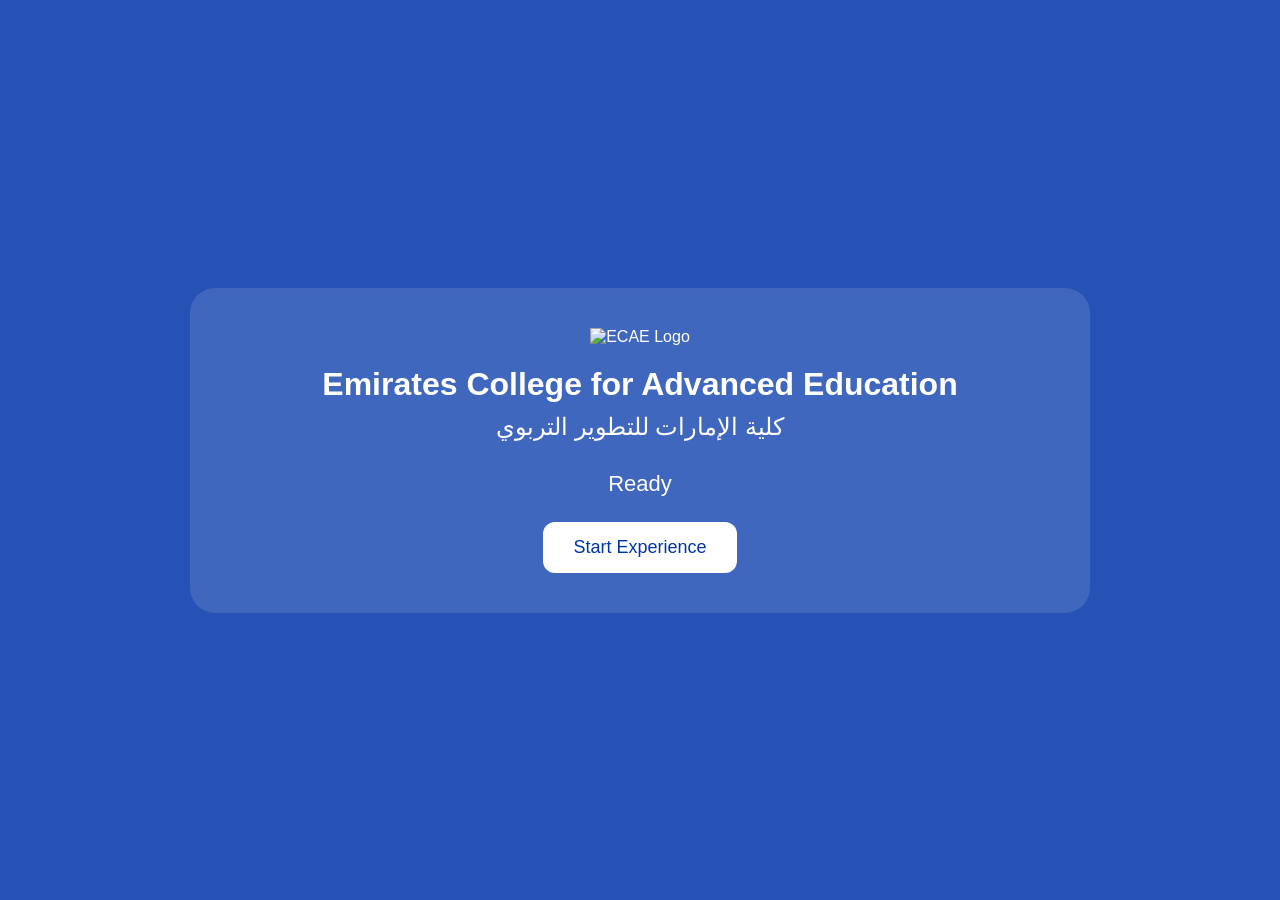
==== index.html @ dd0af445 "Update index.html" ====
<!DOCTYPE html>
<html lang="en">
<head>
<meta charset="UTF-8">
<meta name="viewport" content="width=device-width, initial-scale=1.0">

<title>ECAE Welcome Screen</title>

<link rel="stylesheet" href="style.css">
<script src="https://cdn.jsdelivr.net/npm/@tensorflow/tfjs"></script>
<script src="https://cdn.jsdelivr.net/npm/@tensorflow-models/blazeface"></script>
</head>

<body>

<div class="overlay">

    <div class="card">

        <img src="logo.png" class="logo" alt="ECAE Logo">

        <h1>Emirates College for Advanced Education</h1>

        <h2>كلية الإمارات للتطوير التربوي</h2>

        <div id="status">
            Ready
        </div>
        
        <button id="startBtn">
            Start Experience
        </button>


        <video
            id="video"
            autoplay
            playsinline
            muted>
        </video>

    </div>

</div>

<script src="script.js"></script>
</body>
</html>
---- style.css ----
*{
    margin:0;
    padding:0;
    box-sizing:border-box;
}

body{
    min-height:100vh;
    display:flex;
    justify-content:center;
    align-items:center;
    font-family:Segoe UI,sans-serif;

    background:
    linear-gradient(
    rgba(0,52,168,0.85),
    rgba(0,52,168,0.85)),
    url("https://images.unsplash.com/photo-1522202176988-66273c2fd55f");

    background-size:cover;
    background-position:center;

    color:white;
}

.overlay{
    width:100%;
    display:flex;
    justify-content:center;
    align-items:center;
}

.card{
    text-align:center;
    background:rgba(255,255,255,0.12);
    backdrop-filter:blur(10px);

    padding:40px;
    border-radius:25px;

    width:90%;
    max-width:900px;
}

.logo{
    width:180px;
    margin-bottom:20px;
}

h1{
    margin-bottom:10px;
}

h2{
    margin-bottom:30px;
    font-weight:normal;
}

#status{
    font-size:22px;
    margin-bottom:25px;
}

#message{
    min-height:100px;
    font-size:36px;
    font-weight:bold;
    color:#FFD700;
}

#startBtn{
    padding:15px 30px;
    border:none;
    border-radius:12px;
    background:white;
    color:#0034A8;
    font-size:18px;
    cursor:pointer;
}

#startBtn:hover{
    background:#f3f3f3;
}

video{
    position:absolute;
    left:-9999px;
    width:1px;
    height:1px;
}
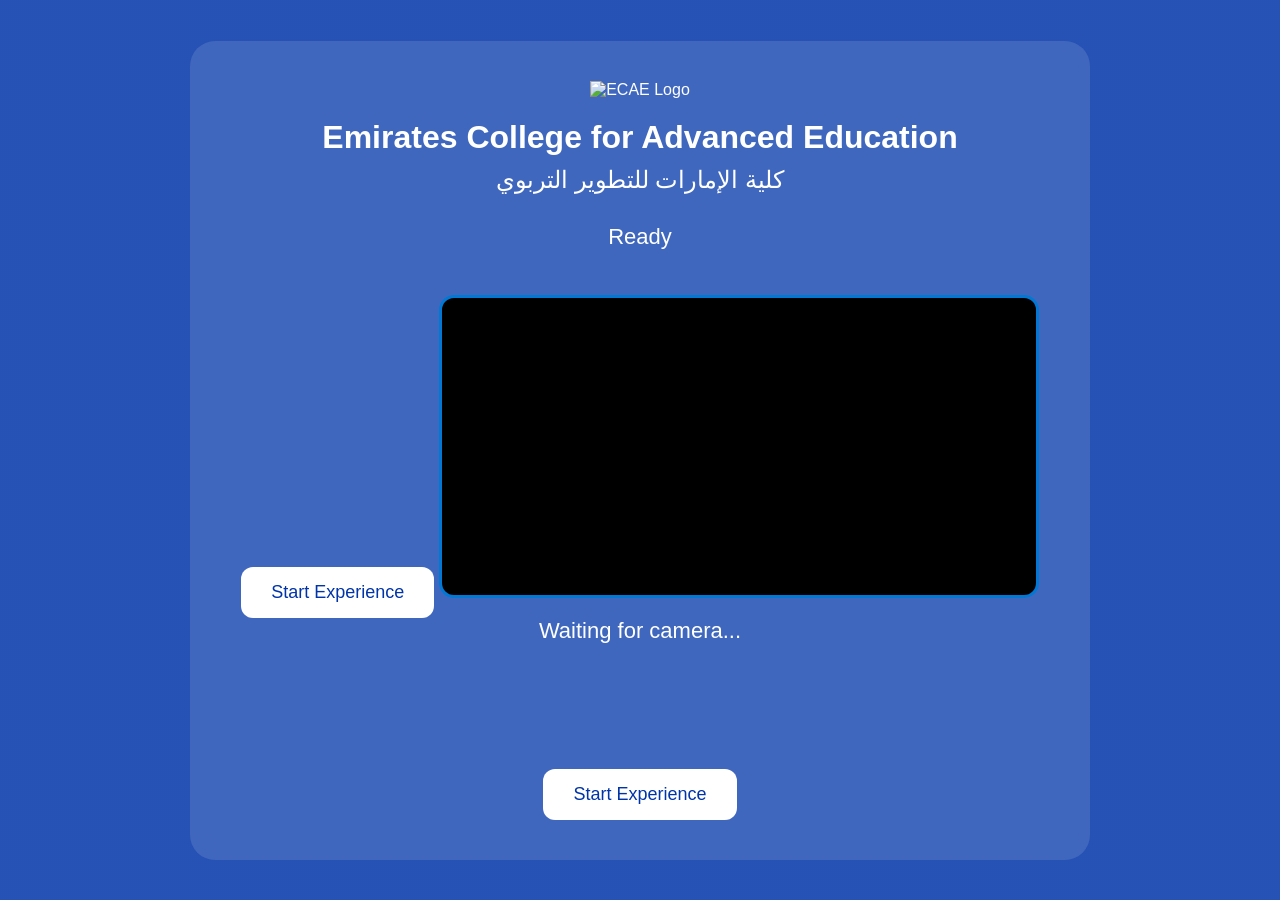
==== commit c3a57dfa: "Update index.html" ====
--- a/index.html
+++ b/index.html
@@ -36,8 +36,24 @@
             id="video"
             autoplay
             playsinline
-            muted>
+            muted
+            style="
+                width:100%;
+                max-width:600px;
+                min-height:300px;
+                background:black;
+                border:3px solid #0078d4;
+                border-radius:15px;
+            ">
         </video>
+        
+        <p id="status">Waiting for camera...</p>
+        
+        <div id="message"></div>
+        
+        <button id="startBtn">
+            Start Experience
+        </button>
 
     </div>
 
--- a/style.css
+++ b/style.css
@@ -83,8 +83,9 @@
 }
 
 video{
-    position:absolute;
-    left:-9999px;
-    width:1px;
-    height:1px;
+    width:600px;
+    max-width:90%;
+    margin-top:20px;
+    border-radius:15px;
+    border:3px solid white;
 }
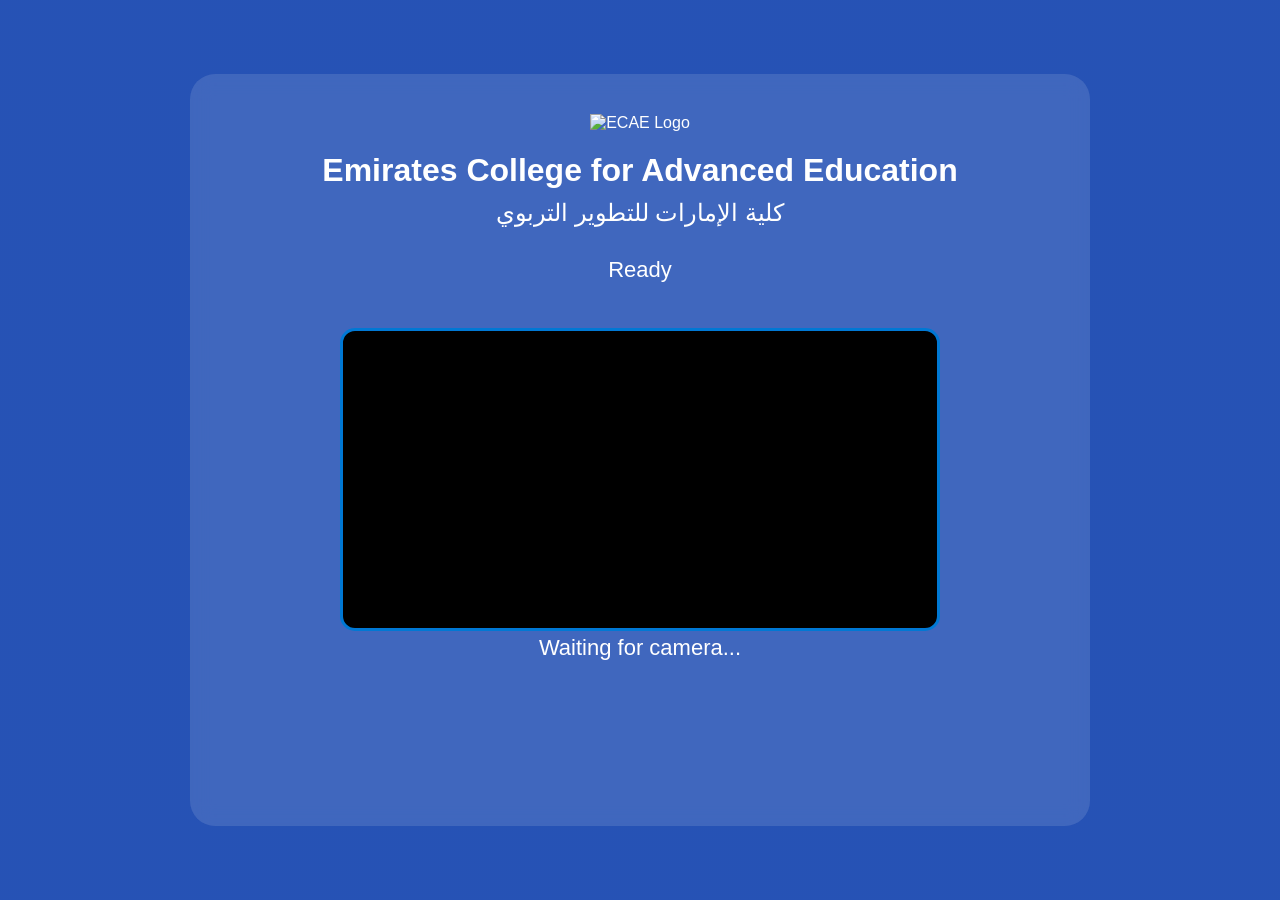
==== commit dcd652fd: "Update index.html" ====
--- a/index.html
+++ b/index.html
@@ -26,10 +26,6 @@
         <div id="status">
             Ready
         </div>
-        
-        <button id="startBtn">
-            Start Experience
-        </button>
 
 
         <video
@@ -51,9 +47,6 @@
         
         <div id="message"></div>
         
-        <button id="startBtn">
-            Start Experience
-        </button>
 
     </div>
 
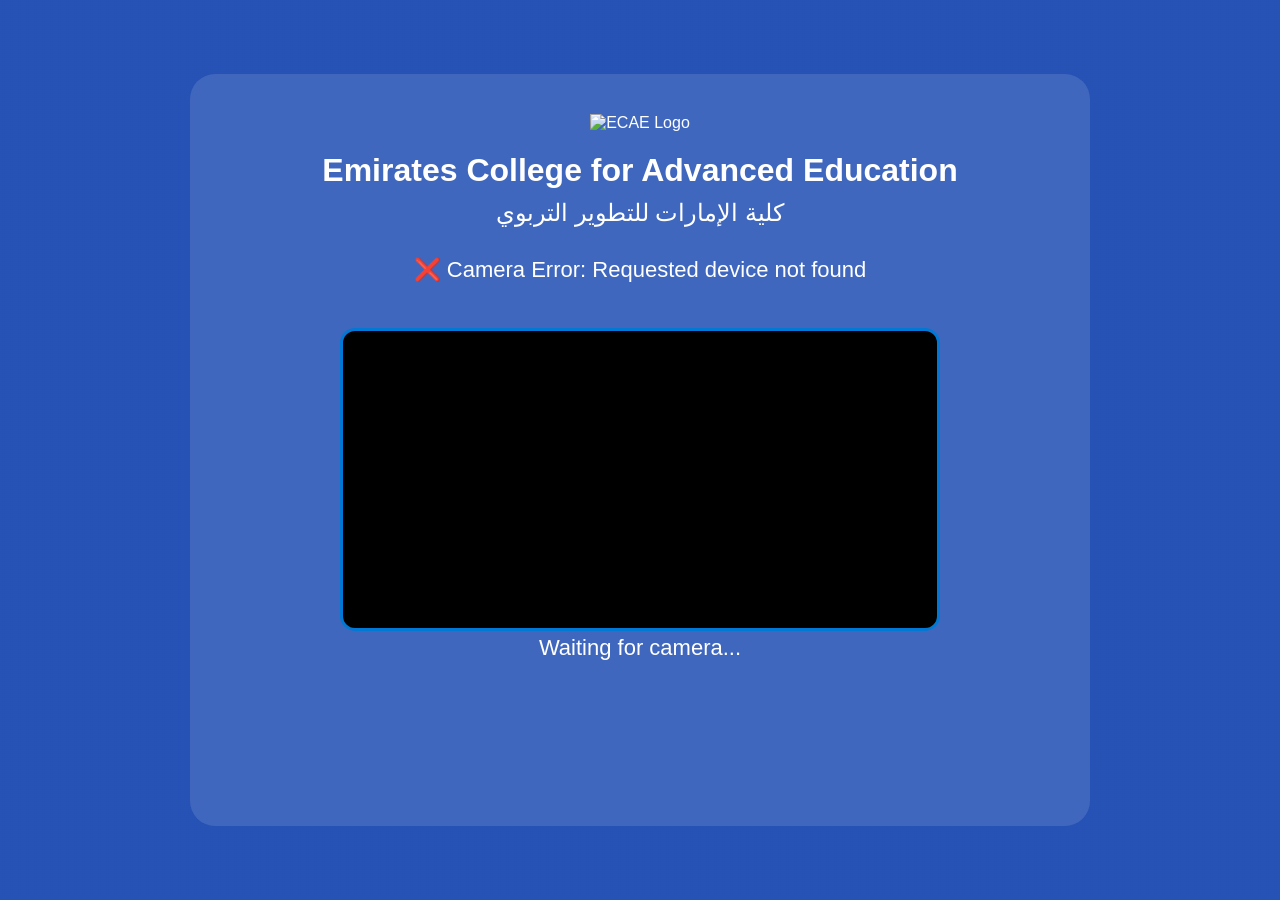
==== commit 12a9634c: "Update index.html" ====
--- a/index.html
+++ b/index.html
@@ -53,5 +53,7 @@
 </div>
 
 <script src="script.js"></script>
+<script defer src="https://cdn.jsdelivr.net/npm/face-api.js"></script>
+<script src="script.js"></script>
 </body>
 </html>
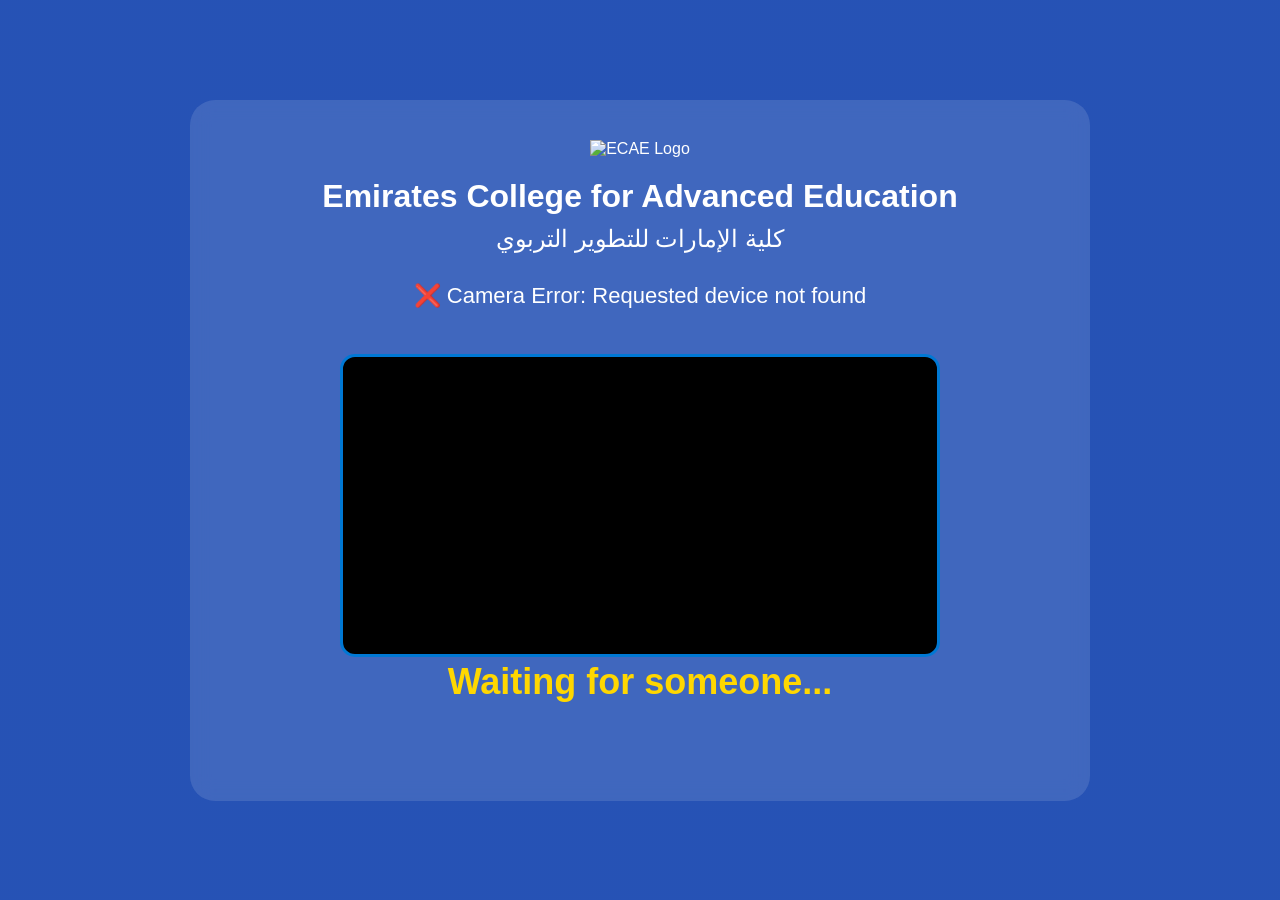
==== commit 5d7df4a8: "Update index.html" ====
--- a/index.html
+++ b/index.html
@@ -7,6 +7,7 @@
 <title>ECAE Welcome Screen</title>
 
 <link rel="stylesheet" href="style.css">
+
 <script src="https://cdn.jsdelivr.net/npm/@tensorflow/tfjs"></script>
 <script src="https://cdn.jsdelivr.net/npm/@tensorflow-models/blazeface"></script>
 </head>
@@ -24,9 +25,8 @@
         <h2>كلية الإمارات للتطوير التربوي</h2>
 
         <div id="status">
-            Ready
+            Starting camera...
         </div>
-
 
         <video
             id="video"
@@ -42,18 +42,17 @@
                 border-radius:15px;
             ">
         </video>
-        
-        <p id="status">Waiting for camera...</p>
-        
-        <div id="message"></div>
-        
+
+        <div id="message">
+            Waiting for someone...
+        </div>
 
     </div>
 
 </div>
 
-<script src="script.js"></script>
 <script defer src="https://cdn.jsdelivr.net/npm/face-api.js"></script>
 <script src="script.js"></script>
+
 </body>
 </html>
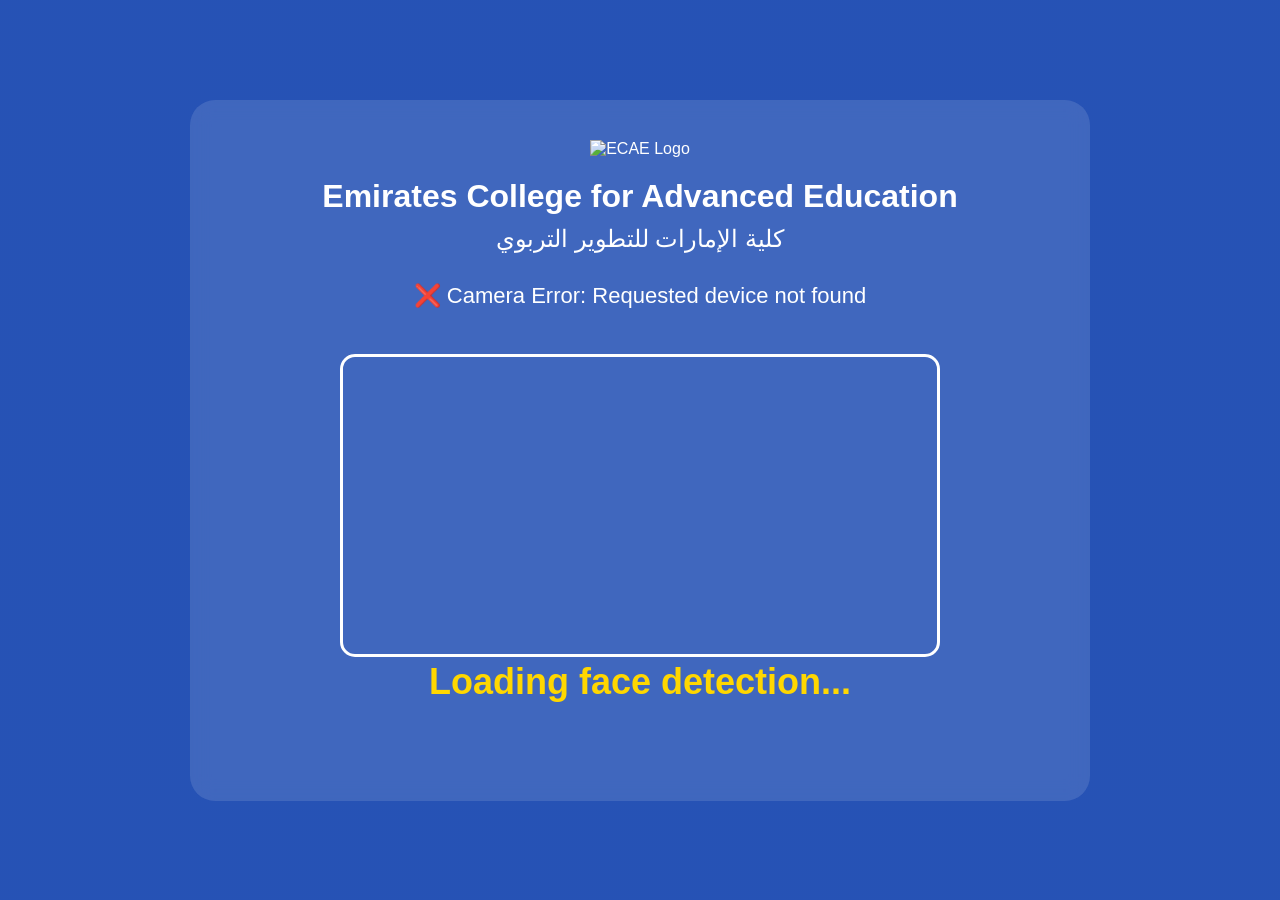
==== commit 210fe765: "Update index.html" ====
--- a/index.html
+++ b/index.html
@@ -1,58 +1,65 @@
 <!DOCTYPE html>
 <html lang="en">
+
 <head>
-<meta charset="UTF-8">
-<meta name="viewport" content="width=device-width, initial-scale=1.0">
+    <meta charset="UTF-8">
 
-<title>ECAE Welcome Screen</title>
+    <meta
+        name="viewport"
+        content="width=device-width, initial-scale=1.0"
+    >
 
-<link rel="stylesheet" href="style.css">
+    <title>ECAE Welcome Screen</title>
 
-<script src="https://cdn.jsdelivr.net/npm/@tensorflow/tfjs"></script>
-<script src="https://cdn.jsdelivr.net/npm/@tensorflow-models/blazeface"></script>
+    <link rel="stylesheet" href="style.css">
+
+    <script
+        defer
+        src="https://cdn.jsdelivr.net/npm/@vladmandic/face-api/dist/face-api.js">
+    </script>
+
+    <script defer src="script.js"></script>
 </head>
 
 <body>
 
-<div class="overlay">
+    <div class="overlay">
 
-    <div class="card">
+        <div class="card">
 
-        <img src="logo.png" class="logo" alt="ECAE Logo">
+            <img
+                src="logo.png"
+                class="logo"
+                alt="ECAE Logo"
+            >
 
-        <h1>Emirates College for Advanced Education</h1>
+            <h1>
+                Emirates College for Advanced Education
+            </h1>
 
-        <h2>كلية الإمارات للتطوير التربوي</h2>
+            <h2>
+                كلية الإمارات للتطوير التربوي
+            </h2>
 
-        <div id="status">
-            Starting camera...
-        </div>
+            <div id="status">
+                Preparing camera...
+            </div>
 
-        <video
-            id="video"
-            autoplay
-            playsinline
-            muted
-            style="
-                width:100%;
-                max-width:600px;
-                min-height:300px;
-                background:black;
-                border:3px solid #0078d4;
-                border-radius:15px;
-            ">
-        </video>
+            <video
+                id="video"
+                autoplay
+                playsinline
+                muted>
+            </video>
 
-        <div id="message">
-            Waiting for someone...
+            <div id="message">
+                Loading face detection...
+            </div>
+
         </div>
 
     </div>
 
-</div>
+</body>
 
-<script defer src="https://cdn.jsdelivr.net/npm/face-api.js"></script>
-<script src="script.js"></script>
-
-</body>
 </html>
